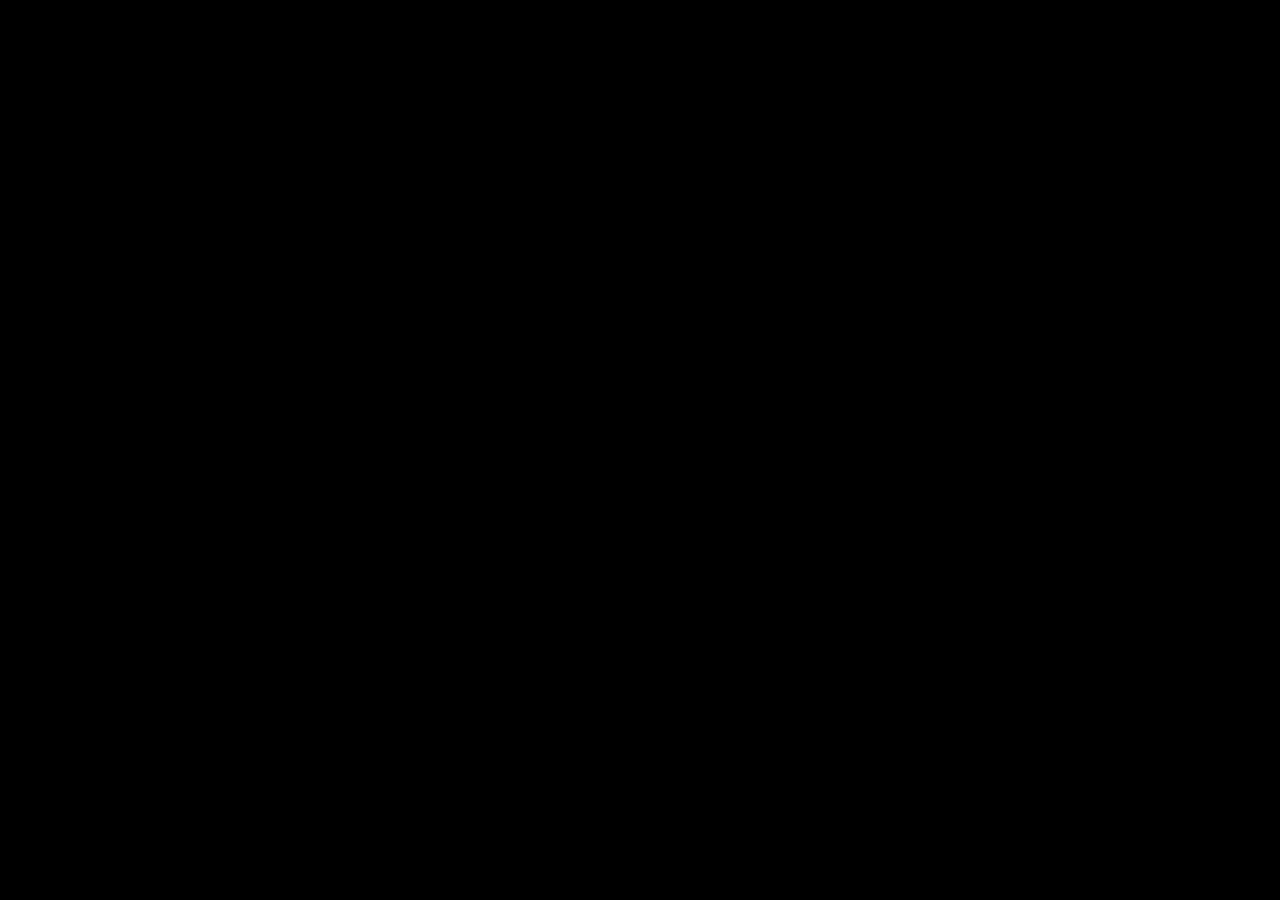
==== Export/index.html @ 349f4252 "#minor" ====
<!DOCTYPE html>
<html lang="en">
	<head>
		<script src="coi-serviceworker.js"></script>
		<meta charset="utf-8">
		<meta name="viewport" content="width=device-width, user-scalable=no, initial-scale=1.0">
		<title>Game</title>
		<style>
html, body, #canvas {
	margin: 0;
	padding: 0;
	border: 0;
}

body {
	color: white;
	background-color: black;
	overflow: hidden;
	touch-action: none;
}

#canvas {
	display: block;
}

#canvas:focus {
	outline: none;
}

#status, #status-splash, #status-progress {
	position: absolute;
	left: 0;
	right: 0;
}

#status, #status-splash {
	top: 0;
	bottom: 0;
}

#status {
	background-color: #242424;
	display: flex;
	flex-direction: column;
	justify-content: center;
	align-items: center;
	visibility: hidden;
}

#status-splash {
	max-height: 100%;
	max-width: 100%;
	margin: auto;
}

#status-splash.show-image--false {
	display: none;
}

#status-splash.fullsize--true {
	height: 100%;
	width: 100%;
	object-fit: contain;
}

#status-splash.use-filter--false {
	image-rendering: pixelated;
}

#status-progress, #status-notice {
	display: none;
}

#status-progress {
	bottom: 10%;
	width: 50%;
	margin: 0 auto;
}

#status-notice {
	background-color: #5b3943;
	border-radius: 0.5rem;
	border: 1px solid #9b3943;
	color: #e0e0e0;
	font-family: 'Noto Sans', 'Droid Sans', Arial, sans-serif;
	line-height: 1.3;
	margin: 0 2rem;
	overflow: hidden;
	padding: 1rem;
	text-align: center;
	z-index: 1;
}
		</style>
		<link id="-gd-engine-icon" rel="icon" type="image/png" href="index.icon.png" />
<link rel="apple-touch-icon" href="index.apple-touch-icon.png"/>

	</head>
	<body>
		<canvas id="canvas">
			Your browser does not support the canvas tag.
		</canvas>

		<noscript>
			Your browser does not support JavaScript.
		</noscript>

		<div id="status">
			<img id="status-splash" class="show-image--true fullsize--true use-filter--true" src="index.png" alt="">
			<progress id="status-progress"></progress>
			<div id="status-notice"></div>
		</div>

		<script src="index.js"></script>
		<script>
const GODOT_CONFIG = {"args":[],"canvasResizePolicy":2,"emscriptenPoolSize":8,"ensureCrossOriginIsolationHeaders":true,"executable":"index","experimentalVK":false,"fileSizes":{"index.pck":111712,"index.wasm":35754592},"focusCanvas":true,"gdextensionLibs":[],"godotPoolSize":4};
const GODOT_THREADS_ENABLED = false;
const engine = new Engine(GODOT_CONFIG);

(function () {
	const statusOverlay = document.getElementById('status');
	const statusProgress = document.getElementById('status-progress');
	const statusNotice = document.getElementById('status-notice');

	let initializing = true;
	let statusMode = '';

	function setStatusMode(mode) {
		if (statusMode === mode || !initializing) {
			return;
		}
		if (mode === 'hidden') {
			statusOverlay.remove();
			initializing = false;
			return;
		}
		statusOverlay.style.visibility = 'visible';
		statusProgress.style.display = mode === 'progress' ? 'block' : 'none';
		statusNotice.style.display = mode === 'notice' ? 'block' : 'none';
		statusMode = mode;
	}

	function setStatusNotice(text) {
		while (statusNotice.lastChild) {
			statusNotice.removeChild(statusNotice.lastChild);
		}
		const lines = text.split('\n');
		lines.forEach((line) => {
			statusNotice.appendChild(document.createTextNode(line));
			statusNotice.appendChild(document.createElement('br'));
		});
	}

	function displayFailureNotice(err) {
		console.error(err);
		if (err instanceof Error) {
			setStatusNotice(err.message);
		} else if (typeof err === 'string') {
			setStatusNotice(err);
		} else {
			setStatusNotice('An unknown error occurred.');
		}
		setStatusMode('notice');
		initializing = false;
	}

	const missing = Engine.getMissingFeatures({
		threads: GODOT_THREADS_ENABLED,
	});

	if (missing.length !== 0) {
		if (GODOT_CONFIG['serviceWorker'] && GODOT_CONFIG['ensureCrossOriginIsolationHeaders'] && 'serviceWorker' in navigator) {
			let serviceWorkerRegistrationPromise;
			try {
				serviceWorkerRegistrationPromise = navigator.serviceWorker.getRegistration();
			} catch (err) {
				serviceWorkerRegistrationPromise = Promise.reject(new Error('Service worker registration failed.'));
			}
			// There's a chance that installing the service worker would fix the issue
			Promise.race([
				serviceWorkerRegistrationPromise.then((registration) => {
					if (registration != null) {
						return Promise.reject(new Error('Service worker already exists.'));
					}
					return registration;
				}).then(() => engine.installServiceWorker()),
				// For some reason, `getRegistration()` can stall
				new Promise((resolve) => {
					setTimeout(() => resolve(), 2000);
				}),
			]).then(() => {
				// Reload if there was no error.
				window.location.reload();
			}).catch((err) => {
				console.error('Error while registering service worker:', err);
			});
		} else {
			// Display the message as usual
			const missingMsg = 'Error\nThe following features required to run Godot projects on the Web are missing:\n';
			displayFailureNotice(missingMsg + missing.join('\n'));
		}
	} else {
		setStatusMode('progress');
		engine.startGame({
			'onProgress': function (current, total) {
				if (current > 0 && total > 0) {
					statusProgress.value = current;
					statusProgress.max = total;
				} else {
					statusProgress.removeAttribute('value');
					statusProgress.removeAttribute('max');
				}
			},
		}).then(() => {
			setStatusMode('hidden');
		}, displayFailureNotice);
	}
}());
		</script>
	</body>
</html>
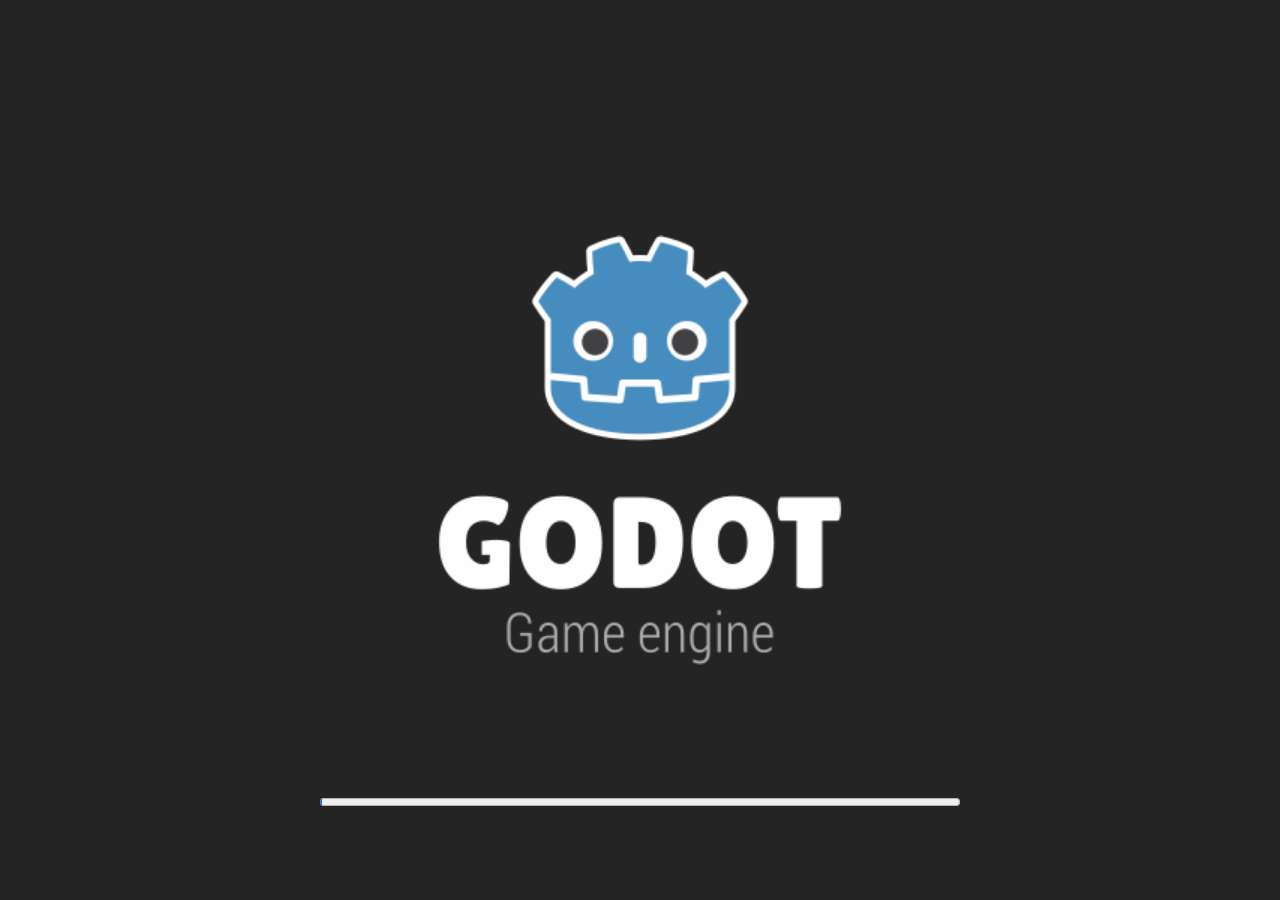
==== commit cbcf8076: "NoChanges" ====
--- a/Export/index.html
+++ b/Export/index.html
@@ -112,7 +112,7 @@
 
 		<script src="index.js"></script>
 		<script>
-const GODOT_CONFIG = {"args":[],"canvasResizePolicy":2,"emscriptenPoolSize":8,"ensureCrossOriginIsolationHeaders":true,"executable":"index","experimentalVK":false,"fileSizes":{"index.pck":111712,"index.wasm":35754592},"focusCanvas":true,"gdextensionLibs":[],"godotPoolSize":4};
+const GODOT_CONFIG = {"args":[],"canvasResizePolicy":2,"emscriptenPoolSize":8,"ensureCrossOriginIsolationHeaders":true,"executable":"index","experimentalVK":false,"fileSizes":{"index.pck":111712,"index.wasm":37700666},"focusCanvas":true,"gdextensionLibs":[],"godotPoolSize":4};
 const GODOT_THREADS_ENABLED = false;
 const engine = new Engine(GODOT_CONFIG);
 
